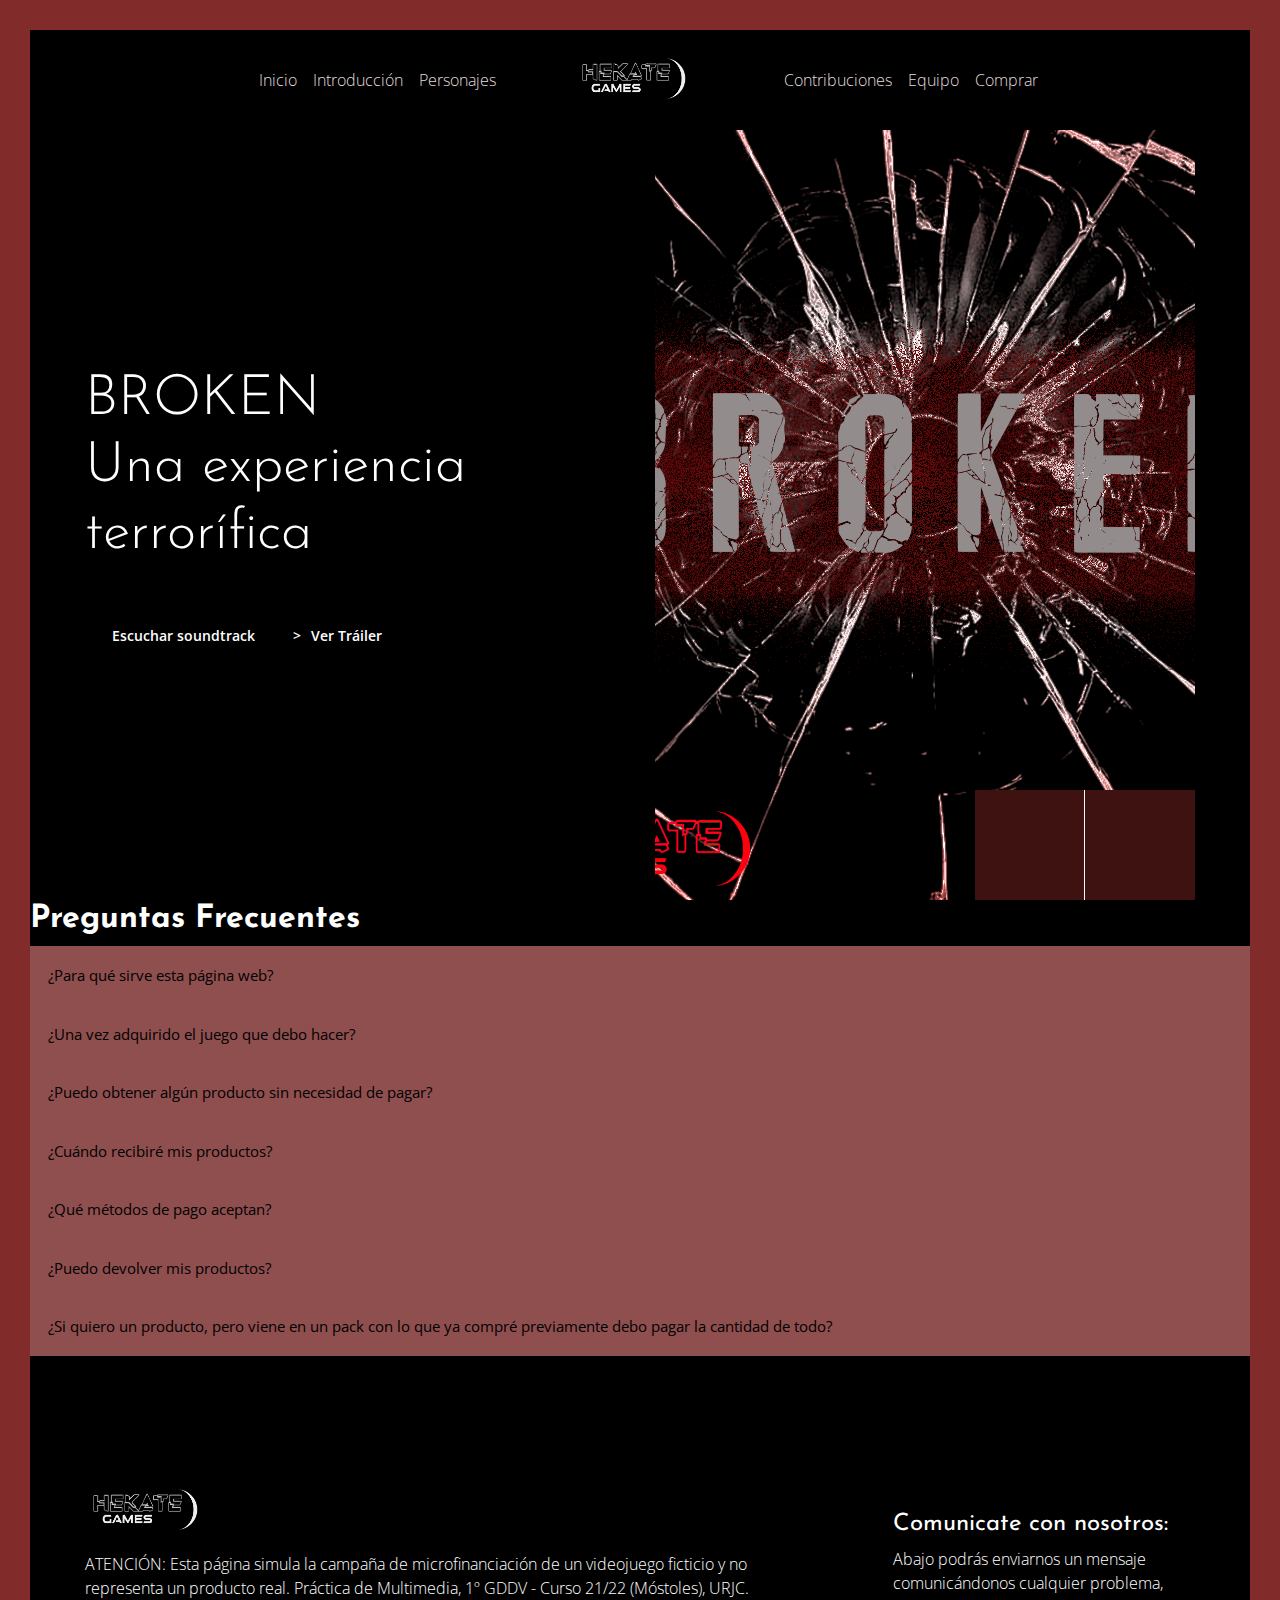
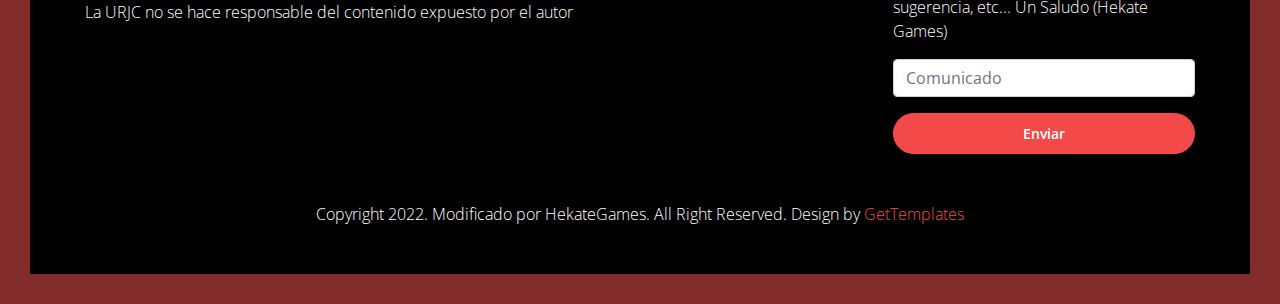
==== index.html @ 11deac26 "Update index.html" ====
<!DOCTYPE html>

<html lang="es">

<head>

    <meta charset="utf-8">
    <meta http-equiv="X-UA-Compatible" content="IE=edge">
    <title>BROKEN</title>
    <meta name="description" content="Hekate Games">
    <meta name="viewport" content="width=device-width, initial-scale=1, shrink-to-fit=no">

    <!-- External CSS -->
    <link rel="stylesheet" href="vendor/bootstrap/bootstrap.min.css">
    <link rel="stylesheet" href="vendor/select2/select2.min.css">
    <link rel="stylesheet" href="vendor/owlcarousel/owl.carousel.min.css">
    <link rel="stylesheet" href="https://cdn.rawgit.com/noelboss/featherlight/1.7.13/release/featherlight.min.css">
    <link rel="stylesheet" href="https://cdnjs.cloudflare.com/ajax/libs/tempusdominus-bootstrap-4/5.0.1/css/tempusdominus-bootstrap-4.min.css">
    <link rel="stylesheet" href="https://cdnjs.cloudflare.com/ajax/libs/font-awesome/5.8.1/css/brands.css">

    <!-- Fonts -->
    <link rel="stylesheet" href="https://fonts.googleapis.com/css?family=Open+Sans:300,400,700|Josefin+Sans:300,400,700">
    <link rel="stylesheet" href="https://cdn.linearicons.com/free/1.0.0/icon-font.min.css">
    <link rel="stylesheet" href="https://use.fontawesome.com/releases/v5.8.1/css/all.css" integrity="sha384-50oBUHEmvpQ+1lW4y57PTFmhCaXp0ML5d60M1M7uH2+nqUivzIebhndOJK28anvf" crossorigin="anonymous">

    <!-- CSS -->
    <link rel="stylesheet" href="css/style.min.css">

    <!-- Modernizr JS for IE8 support of HTML5 elements and media queries -->
    <script src="https://cdnjs.cloudflare.com/ajax/libs/modernizr/2.8.3/modernizr.js"></script>

	<style>
        .accordion {
          background-color: rgb(143, 79, 79);
          color: rgb(0, 0, 0);
          cursor: pointer;
          padding: 18px;
          width: 100%;
          border: none;
          text-align: left;
          outline: none;
          font-size: 15px;
          transition: 0.4s;
        }
        
        .active, .accordion:hover {
          background-color: rgb(119, 49, 49); 
        }
        
        .panel {
          padding: 0 18px;
          display: none;
          background-color: rgb(0, 0, 0);
          overflow: hidden;
        }
        </style>

</head>
<body data-spy="scroll" data-target="#navbar" class="static-layout">
	<div id="side-nav" class="sidenav">
	<a href="javascript:void(0)" id="side-nav-close">&times;</a>
	
	<div class="sidenav-content">
		<p>
			Kuncen WB1, Wirobrajan 10010, DIY
		</p>
		<p>
			<span class="fs-16 primary-color">(+68) 120034509</span>
		</p>
		<p>info@yourdomain.com</p>
	</div>
</div>	<div id="side-search" class="sidenav">
	<a href="javascript:void(0)" id="side-search-close">&times;</a>
	<div class="sidenav-content">
		<form action="">

			<div class="input-group md-form form-sm form-2 pl-0">
			  <input class="form-control my-0 py-1 red-border" type="text" placeholder="Search" aria-label="Search">
			  <div class="input-group-append">
			    <button class="input-group-text red lighten-3" id="basic-text1">
			    	<i class="fas fa-search text-grey" aria-hidden="true"></i>
			    </button>
			  </div>
			</div>

		</form>
	</div>
	
 	
</div>	<div id="canvas-overlay"></div>
	<div class="boxed-page">
		<nav id="navbar-header" class="navbar navbar-expand-lg">
    <div class="container">
        <a class="navbar-brand navbar-brand-center d-flex align-items-center p-0 only-mobile" href="/">
            <img src="img/logo.png" alt="">
        </a>
       <button class="navbar-toggler" type="button" data-toggle="collapse" data-target="#navbarSupportedContent" aria-controls="navbarSupportedContent" aria-expanded="false" aria-label="Toggle navigation">
            <span class="lnr lnr-menu"></span>
        </button>

        <div class="collapse navbar-collapse justify-content-between" id="navbarSupportedContent">
            <ul class="navbar-nav d-flex justify-content-between">
                <li class="nav-item only-desktop">
                    <a class="nav-link" id="side-nav-open" href="#">
                        <span class="lnr lnr-menu"></span>
                    </a>
                </li>
                <div class="d-flex flex-lg-row flex-column">
                    <li class="nav-item ">
                        <a class="nav-link" href="index.html">Inicio</a>
                    </li>
                    <li class="nav-item">
                        <a class="nav-link" href="intro.html">Introducción</a>
                    </li>

                    <li class="nav-item">
                        <a class="nav-link" href="personajes.html">Personajes</a>
                    </li>
                </div>
            </ul>
            
            <a class="navbar-brand navbar-brand-center d-flex align-items-center only-desktop" href="#">
                <img src="img/logo.png" alt="">
            </a>
            <ul class="navbar-nav d-flex justify-content-between">
                <div class="d-flex flex-lg-row flex-column">
                    <li class="nav-item ">
                        <a class="nav-link" href="contribuciones2.html">Contribuciones</a>
                    </li>
                    <li class="nav-item">
                        <a class="nav-link" href="team.html">Equipo</a>
                    </li>

                    <li class="nav-item dropdown">
                        <a class="nav-link" href="comprar.html">Comprar</a>
                    </li>
                </div>
                <li class="nav-item">
                    <a id="side-search-open" class="nav-link" href="#">
                        <span class="lnr lnr-magnifier"></span>
                    </a>
                </li>
            </ul>
        </div>
    </div>
</nav>	<div class="hero">
  <div class="container">
	<div class="row d-flex align-items-center">
		<div class="col-lg-6 hero-left">
		    <h1 class="display-4 mb-5">BROKEN <br>Una experiencia terrorífica</h1>
		    <div class="mb-2">
		    	  <a class="btn btn-icon btn-lg" nav-link href="https://soundcloud.com/user-878413140/broken-hekategames?utm_source=clipboard&utm_medium=text&utm_campaign=social_sharing">
			    	<span class="lnr lnr-music-note"></span>
			    	Escuchar soundtrack
			    </a>
			    <a class="btn btn-icon btn-lg" nav-link href="https://www.youtube.com/watch?v=9Q1VxcNoF0Q&ab_channel=HekateGames">>
			    	<span class="lnr lnr-film-play"></span>
			    	Ver Tráiler
			    </a>
		    </div>
		   
		   
	    </div>
	    <div class="col-lg-6 hero-right">
	    	<div class="owl-carousel owl-theme hero-carousel">
			    <div class="item">
			    	<img class="img-fluid" src="img/Caratula.png" alt="">
			    </div>
			    <div class="item">
			    	<img class="img-fluid" src="img/merchandaising.jpeg" alt="">
			    </div>
			    <div class="item">
			    	<img class="img-fluid" src="img/muchomas.png" alt="">
			    </div>
			</div>
	    </div>
	</div>
  </div>
</div>		

	<!-- External JS -->
	<script src="https://ajax.googleapis.com/ajax/libs/jquery/3.3.1/jquery.min.js"></script>
	<script src="https://cdnjs.cloudflare.com/ajax/libs/moment.js/2.22.2/moment.min.js"></script>
	<script src="vendor/bootstrap/popper.min.js"></script>
	<script src="vendor/bootstrap/bootstrap.min.js"></script>
	<script src="vendor/select2/select2.min.js "></script>
	<script src="vendor/owlcarousel/owl.carousel.min.js"></script>
	<script src="https://cdn.rawgit.com/noelboss/featherlight/1.7.13/release/featherlight.min.js"></script>
	<script src="vendor/stellar/jquery.stellar.js" type="text/javascript" charset="utf-8"></script>
	<script src="https://cdnjs.cloudflare.com/ajax/libs/tempusdominus-bootstrap-4/5.0.1/js/tempusdominus-bootstrap-4.min.js"></script>

	<!-- Main JS -->
	<script src="js/app.min.js "></script>

 

    <h2>Preguntas Frecuentes</h2>

    <button class="accordion">¿Para qué sirve esta página web?</button>
    <div class="panel">
      <p> Sirve para promocionar un videojuego y para poder obtener distintos productos de el.</p>
    </div>
    
    <button class="accordion"> ¿Una vez adquirido el juego que debo hacer? </button>
    <div class="panel">
      <p> Una vez comprado el juego se le proporcionará una carpeta .zip en la cual viene el juego a descargar y un archivo .txt con los pasos a seguir.</p>
    </div>
    
    <button class="accordion"> ¿Puedo obtener algún producto sin necesidad de pagar? </button>
    <div class="panel">
      <p>No se puede</p>
    </div>

    <button class="accordion"> ¿Cuándo recibiré mis productos? </button>
    <div class="panel">
      <p>Las recompensas que se obtengan de forma online (juego, música, imágenes) serán dadas al instante mientras que aquellas que se entreguen a domicilio tendrán un periodo de entre 1 a 2 semanas.</p>
    </div>

    <button class="accordion"> ¿Qué métodos de pago aceptan? </button>
    <div class="panel">
      <p>Aceptamos todo tipos de pagos con tarjetas de crédito</p>
    </div>

    <button class="accordion"> ¿Puedo devolver mis productos? </button>
    <div class="panel">
      <p>Una vez realizada la compra no se podrán devolver los productos a no ser que tengan algún tipo de defecto.</p>
    </div>
    
    <button class="accordion">¿Si quiero un producto, pero viene en un pack con lo que ya compré previamente debo pagar la cantidad de todo? </button>
    <div class="panel">
      <p>No, una vez vayas comprando productos se te guardará un historial y si quieres comprar más cosas se te restará lo que gastaste previamente.</p>
    </div>

    <script>
        var acc = document.getElementsByClassName("accordion");
        var i;
        
        for (i = 0; i < acc.length; i++) {
          acc[i].addEventListener("click", function() {
            this.classList.toggle("active");
            var panel = this.nextElementSibling;
            if (panel.style.display === "block") {
              panel.style.display = "none";
            } else {
              panel.style.display = "block";
            }
          });
        }
        </script>

<!-- End of contribuciones Section -->		<footer class="mastfoot pb-5 bg-black section-padding pb-0">
    <div class="inner container">
        <div class="row">
            <div class="col-lg-8">
                <div class="footer-widget pr-lg-5 pr-0">
                    <img src="img/logo.png" class="img-fluid footer-logo mb-3" alt="">
                    <p> ATENCIÓN: Esta página simula la campaña de microfinanciación de un videojuego ficticio y no representa un producto real. Práctica de Multimedia, 1º GDDV - Curso 21/22 (Móstoles), URJC. La URJC no se hace responsable del contenido expuesto por el autor</p>
                    <nav class="nav nav-mastfoot justify-content-start">
                      <a class="nav-link" href="https://www.youtube.com/channel/UCECpdM_m-szKD_biBL8UyTw">
                           <i class="fab fa-youtube"></i>
                       </a>
                       <a class="nav-link" href="https://twitter.com/HekateGames">
                           <i class="fab fa-twitter"></i>
                       </a>
                       <a class="nav-link" href="https://www.instagram.com/hekategames_official/">
                           <i class="fab fa-instagram"></i>

                       </a>
                   </nav>
                </div>
                
            </div>
            <div class="col-lg-4">
              <div class="footer-widget pl-lg-5 pl-0">
                  <br>
                  <h4>Comunicate con nosotros:</h4>
                  <p>Abajo podrás enviarnos un mensaje comunicándonos cualquier problema, sugerencia, etc...     Un Saludo (Hekate Games) </p>
                  <form id="newsletter">
                     <div class="form-group">
                         <input type="email" class="form-control" id="emailNewsletter" aria-describedby="emailNewsletter" placeholder="Comunicado">
                     </div>
                     <button type="submit" class="btn btn-primary w-100">Enviar</button>
                     <br><br><br>
                 </form>
              </div>
          </div>
            <div class="col-md-12 d-flex align-items-center">
                <p class="mx-auto text-center mb-0">Copyright 2022. Modificado por HekateGames. All Right Reserved. Design by <a href="https://gettemplates.co" target="_blank">GetTemplates</a></p>
            </div>
           
       </div>
   </div>

</body>
</html>
---- css/style.min.css ----
/*
 *	Resto by GetTemplates.co
 *	URL: https://gettemplates.co
 */
html {
  overflow-x: hidden; }

body {
  font-family: 'Open Sans', sans-serif;
  font-weight: 300;
  color: #fff;
  background-color: rgb(129, 43, 43); }

.h1, .h2, .h3, .h4, .h5, .h6, h1, h2, h3, h4, h5, h6 {
  font-family: 'Josefin Sans', sans-serif;
  font-weight: 400; }

h1, h2 {
  font-weight: 700; }

.subheading {
  color: #f34949; }

.bg-white {
  background-color: rgb(255, 255, 255); }

.bg-grey {
  background-color: #ffffff; }

a {
  color: #f34949; }

a:focus,
button:focus {
  outline: none;
  box-shadow: none; }

.btn:hover,
a:hover {
  text-decoration: none;
  color: #e22104; }

.btn-icon {
  display: inline-flex;
  align-items: center; }
  .btn-icon .lnr {
    font-size: 30px;
    margin-right: 10px; }

.boxed-page {
  position: relative;
  border-color: #000000;
  background-color: #000; }
  .boxed-page .section-padding {
    padding-top: 65px;
    padding-bottom: 65px; }
  @media (min-width: 992px) {
    .boxed-page .section-padding {
      padding-top: 130px;
      padding-bottom: 130px; } }

@media (min-width: 1200px) {
  .boxed-page {
    margin: 30px; } }

.img-bg {
  background-size: cover;
  background-repeat: no-repeat;
  background-position: center center; }

.img-cover {
  object-fit: cover;
  object-position: center; }

.navbar-brand-center {
  padding-left: 70px;
  padding-right: 70px; }
  .navbar-brand-center img {
    height: 50px; }

.footer-logo {
  height: 50px; }

.nav-link {
  color: rgb(224, 219, 219); }

#navbar-header {
  height: 100px; }
  #navbar-header .navbar-nav .dropdown-menu {
    border: none;
    border-bottom: 2px solid #f34949;
    border-radius: 0 !important;
    box-shadow: -5px 8px 20px 0px rgba(229, 16, 2, 0.15); }

@media (min-width: 1024px) {
  #navbar-header .navbar-nav {
    width: 50%; }
  #navbar-header .dropdown .dropdown-menu {
    display: block;
    opacity: 0;
    transition: all 500ms ease; }
  #navbar-header .dropdown:hover .dropdown-menu {
    display: block;
    opacity: 1; } }

.btn {
  font-size: 14px;
  font-weight: 600; }

.btn-primary {
  display: inline-block;
  background-color: #f34949;
  border-color: #f34949;
  color: #fff;
  border-radius: 30px;
  padding: 9px 25px;
  text-transform: capitalize;
  -webkit-transition: all 0.3s ease 0s;
  -moz-transition: all 0.3s ease 0s;
  -o-transition: all 0.3s ease 0s;
  transition: all 0.3s ease 0s; }
  .btn-primary:hover {
    background-color: #e22104;
    border-color: #e22104;
    color: #fff; }

.btn-shadow {
  box-shadow: -5px 8px 20px 0px rgba(229, 16, 2, 0.15); }

.btn-icon {
  color: rgb(255, 255, 255); }

.hero {
  height: 600px;
  position: relative; }
  @media (min-width: 992px) {
    .hero {
      height: calc(100vh - 130px); } }

.hero-info {
  padding-top: 60px; }
  @media (min-width: 1420px) {
    .hero-info {
      padding-top: 140px; } }
  .hero-info li {
    padding-right: 15px;
    padding-left: 15px; }
  .hero-info .lnr {
    display: block;
    font-size: 32px;
    margin-bottom: 15px; }

.hero-carousel .owl-prev, .hero-carousel .owl-next {
  width: 110px;
  height: 110px; }

.hero-carousel .owl-prev, .hero-carousel .owl-next {
  display: flex;
  align-items: center;
  justify-content: center;
  background-color: rgb(63, 18, 18); }

.hero-carousel .owl-prev {
  border-right: 1px solid #f7f8f9; }

.hero-carousel .owl-nav {
  display: flex;
  position: absolute;
  bottom: 0;
  right: 0; }

.hero-carousel .owl-item img {
  height: 600px;
  object-fit: cover;
  max-width: 100%; }
  @media (min-width: 992px) {
    .hero-carousel .owl-item img {
      height: calc(100vh - 130px); } }

.thumb-menu img {
  height: 150px;
  width: 100%;
  margin: 0 auto;
  margin-bottom: 10px;
  box-shadow: 0px 24px 48px -12px rgba(0, 0, 0, 0.1);
  transition: all 0.3s ease; }

.heading-section {
  margin-bottom: 30px; }

/*============================
=            MENU            =
============================*/
.menus:hover img {
  transform: scale(1.1, 1.1); }

.menu-img {
  overflow: hidden;
  height: 80px;
  width: 80px; }
  .menu-img img {
    transition: all .5s ease;
    height: 100%;
    object-fit: cover; }

.menu-price {
  text-align: right; }

.menus {
  padding-bottom: 15px;
  margin-bottom: 15px;
  border-bottom: 1px dashed #ccc; }
  .menus p, .menus h3 {
    margin-bottom: 0; }
  .menus .text-wrap {
    width: calc(100% - 95px);
    margin-left: 15px; }
    .menus .text-wrap h4 {
      font-weight: 300; }

/*=====  End of MENU  ======*/
/*=================================
=            TESTIMONY            =
=================================*/
#gtco-testimonial {
  background-repeat: no-repeat;
  background-position: center center;
  background-size: cover;
  color: #fff; }

.testi-content {
  text-align: center; }
  .testi-content .testi-text {
    font-style: italic;
    font-weight: 300;
    line-height: 1.6;
    padding: 30px 60px;
    font-size: 32px; }
  .testi-content .testi-author {
    font-weight: 500; }
  .testi-content .testi-desc span {
    color: #f34949;
    font-weight: bold; }
  .testi-content .owl-dots {
    position: absolute;
    text-align: center;
    margin: 0 auto;
    display: block;
    left: 0;
    right: 0;
    bottom: -50px; }
  .testi-content .owl-nav {
    display: none; }

.owl-dot {
  position: relative;
  display: inline-block;
  margin: 0 5px;
  width: 12px;
  height: 12px;
  cursor: pointer; }
  .owl-dot span {
    top: 0;
    left: 0;
    width: 100%;
    height: 100%;
    outline: none;
    border-radius: 50%;
    background-color: rgb(0, 0, 0);
    background-color: rgba(255, 255, 255, 0.3);
    text-indent: -999em;
    cursor: pointer;
    position: absolute;
    box-shadow: 0 0 0 2px rgba(255, 255, 255, 0);
    -webkit-transition: box-shadow 0.3s ease, background-color 0.3s ease;
    transition: box-shadow 0.3s ease, background-color 0.3s ease; }
  .owl-dot.active > span {
    background-color: transparent;
    box-shadow: 0 0 0 2px white; }

/*=====  End of TESTIMONY  ======*/
/*===============================
=            OVERLAY            =
===============================*/
.overlay {
  position: relative; }

.overlay:after {
  position: absolute;
  display: block;
  content: "";
  background: #000;
  opacity: 0.2;
  top: 0;
  bottom: 0;
  left: 0;
  right: 0; }

.overlay .section-content {
  position: relative;
  z-index: 1; }

/*=====  End of OVERLAY  ======*/
/*============================
=            TEAM            =
============================*/
.team-card {
  position: relative; }
  .team-card:hover .team-desc {
    height: 110px; }
    .team-card:hover .team-desc .team-social-links {
      opacity: 1; }

.team-desc {
  position: absolute;
  background: rgb(0, 0, 0);
  width: auto;
  left: 15px;
  bottom: 15px;
  right: 15px;
  text-align: center;
  padding: 15px;
  height: 80px;
  overflow: hidden;
  transition: all .3s ease-in-out; }

.team-social-links {
  opacity: 0;
  transition: all .3s ease-in-out; }

/*=====  End of TEAM  ======*/
/*===================================
=            RESERVATION            =
===================================*/
#gtco-reservation {
  height: 650px;
  margin-bottom: 200px; }

#selectPerson + .select2-container--default .select2-selection--single .select2-selection__rendered {
  line-height: 36px;
  padding-left: 12px; }

#selectPerson + .select2-container .select2-selection--single {
  height: 38px;
  border: 1px solid #ced4da; }

#selectPerson + .select2-container--default .select2-selection--single .select2-selection__arrow {
  height: 36px; }

#selectPerson + .select2-container--default .select2-selection--single .select2-selection__placeholder {
  color: #6d767e;
  font-weight: 400; }

/*=====  End of RESERVATION  ======*/
/*===============================
=            SideNav            =
===============================*/
.sidenav {
  height: 100%;
  width: 0;
  position: fixed;
  z-index: 1002;
  top: 0;
  left: 0;
  background-color: #111;
  overflow-x: hidden;
  transition: 0.5s;
  padding-top: 60px;
  color: #fff; }

.sidenav-content {
  padding: 8px 32px;
  transform: translateY(20px);
  opacity: 0;
  transition: transform 0.5s cubic-bezier(0.785, 0.135, 0.15, 0.86), opacity 0.5s cubic-bezier(0.785, 0.135, 0.15, 0.86); }

.in .sidenav-content {
  transform: translateY(0);
  opacity: 1;
  transition: transform 0.5s cubic-bezier(0.785, 0.135, 0.15, 0.86) 0.5s, opacity 0.5s 0.5s; }

.sidenav a {
  text-decoration: none;
  font-size: 25px;
  color: #818181;
  display: block;
  transition: 0.3s; }

.sidenav a:hover {
  color: #f1f1f1; }

.sidenav #side-nav-close,
.sidenav #side-search-close {
  position: absolute;
  top: 0;
  right: 25px;
  font-size: 36px;
  margin-left: 50px; }

@media screen and (max-height: 450px) {
  .sidenav {
    padding-top: 15px; }
  .sidenav a {
    font-size: 18px; } }

#side-search .form-control {
  background-color: transparent; }

#side-search .input-group-text {
  background: transparent;
  color: rgb(0, 0, 0); }

#canvas-overlay {
  content: '';
  background: #000;
  opacity: 0;
  display: block;
  position: fixed;
  left: 0;
  right: 0;
  top: 0;
  bottom: 0;
  z-index: 1001;
  visibility: hidden;
  transition: opacity 0.5s cubic-bezier(0.785, 0.135, 0.15, 0.86), visibility 0.5s cubic-bezier(0.785, 0.135, 0.15, 0.86); }

.sidenav-open #canvas-overlay,
.sidesearch-open #canvas-overlay {
  max-width: 100%;
  opacity: .4;
  visibility: visible; }

/*=====  End of SideNav  ======*/
/*======================================
=            Special Dishes            =
======================================*/
#gtco-special-dishes .special-number {
  position: relative;
  font-size: 60px; }
  #gtco-special-dishes .special-number:after {
    content: '';
    position: absolute;
    top: 50%;
    transform: translateY(-50%);
    left: 90px;
    width: 200px;
    height: 1px;
    background: #000; }

#gtco-special-dishes h3 span {
  color: #f34949; }

.dishes-text {
  padding-left: 90px; }

/*=====  End of Special Dishes  ======*/
/*==================================
=            RESPONSIVE            =
==================================*/
.only-mobile {
  display: none !important; }

@media (max-width: 992px) {
  .hero {
    height: 100%; }
  .boxed-page {
    padding-top: 100px; }
  #navbar-header {
    position: fixed;
    top: 0;
    height: auto;
    width: 100%;
    background-color: #fff;
    z-index: 11;
    padding-top: 15px;
    padding-bottom: 15px; }
    #navbar-header .dropdown-menu {
      box-shadow: none !important; }
    #navbar-header .navbar-collapse {
      margin-top: 15px;
      background: rgb(0, 0, 0) !important; }
  .only-mobile {
    display: block !important; }
  .only-desktop {
    display: none !important; }
  .menu-wrap {
    margin-bottom: 30px; }
  .footer-widget {
    margin-bottom: 30px; }
  .hero-left {
    padding-top: 30px;
    padding-bottom: 30px; } }

@media (max-width: 767px) {
  .hero-left,
  .hero-carousel .owl-item img {
    height: 600px; }
  .thumb-menu img {
    height: 90px; }
  .img-2 {
    height: 500px; } }

/*=====  End of RESPONSIVE  ======*/
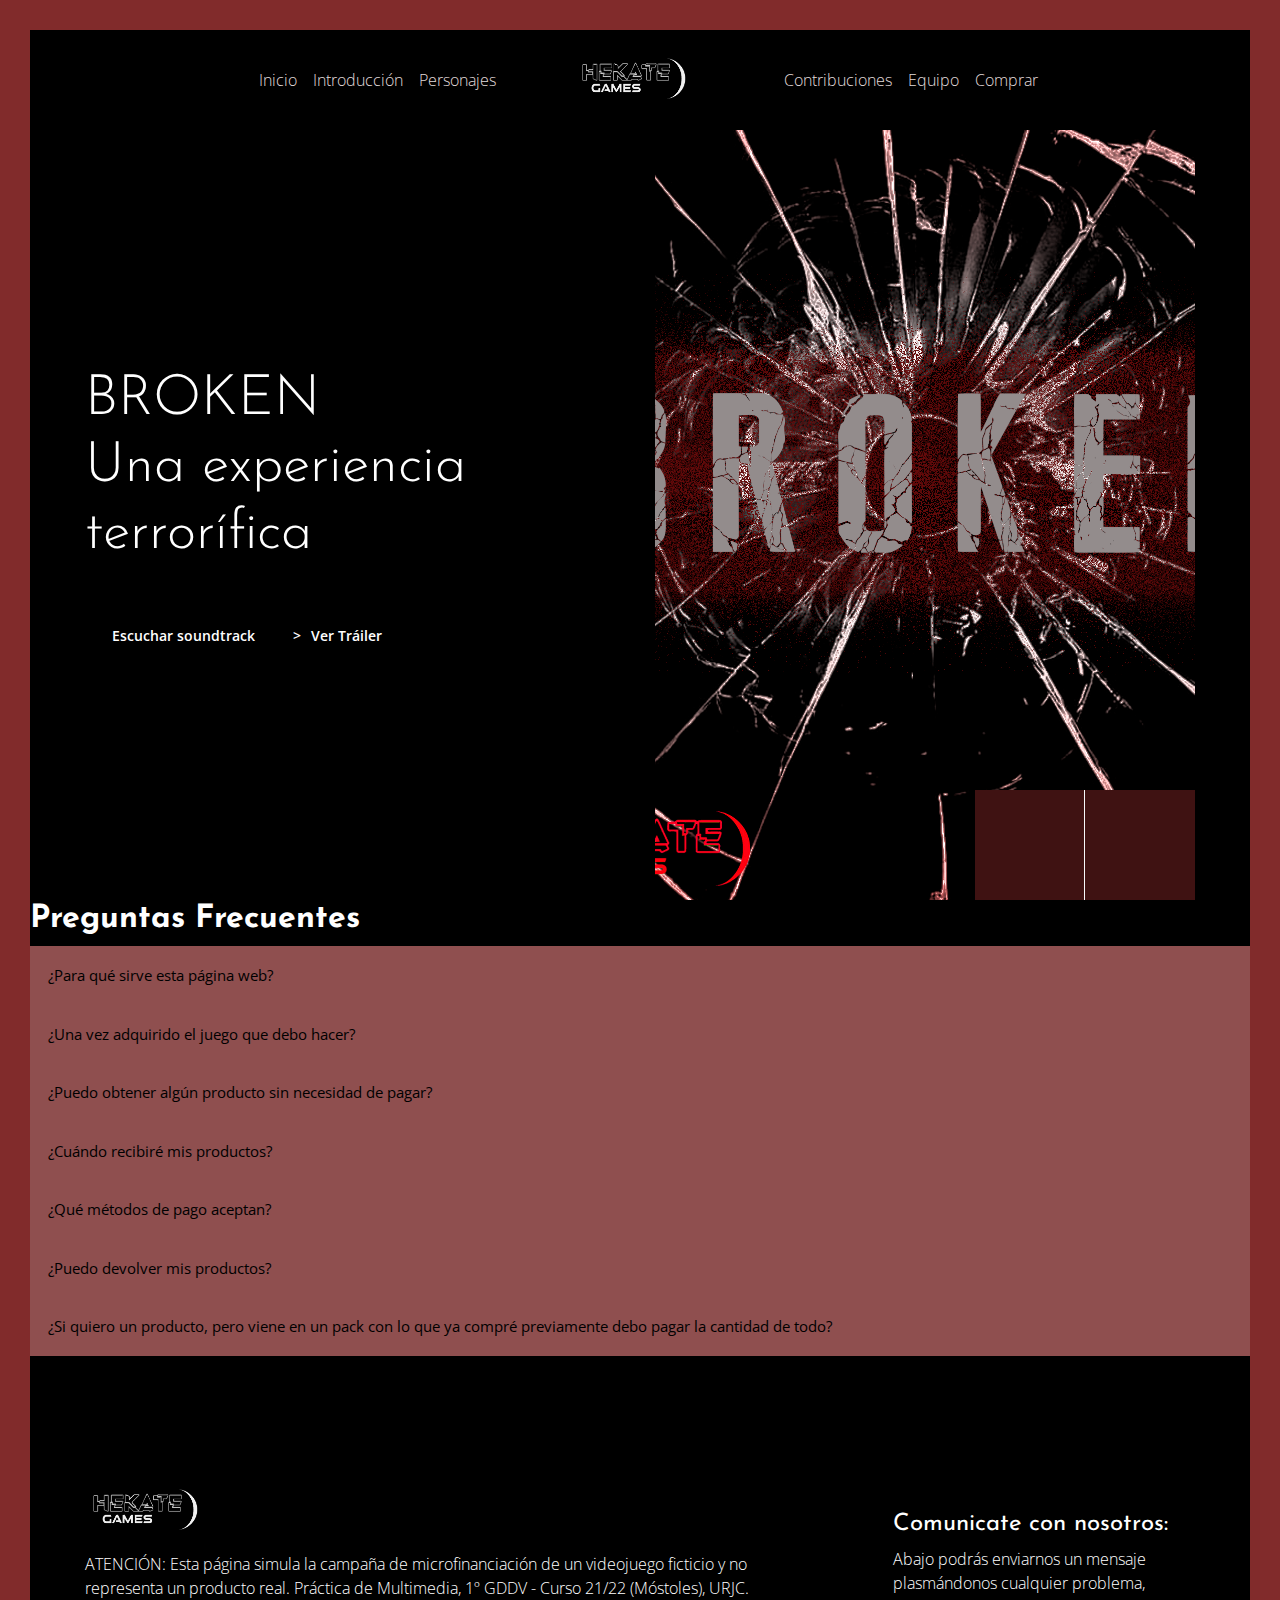
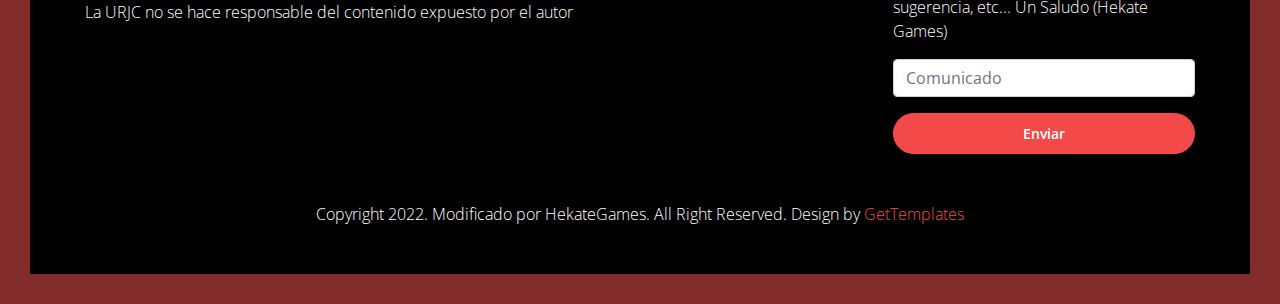
==== commit 9f4c0031: "Update index.html" ====
--- a/index.html
+++ b/index.html
@@ -274,7 +274,7 @@
               <div class="footer-widget pl-lg-5 pl-0">
                   <br>
                   <h4>Comunicate con nosotros:</h4>
-                  <p>Abajo podrás enviarnos un mensaje comunicándonos cualquier problema, sugerencia, etc...     Un Saludo (Hekate Games) </p>
+                  <p>Abajo podrás enviarnos un mensaje plasmándonos cualquier problema, sugerencia, etc...     Un Saludo (Hekate Games) </p>
                   <form id="newsletter">
                      <div class="form-group">
                          <input type="email" class="form-control" id="emailNewsletter" aria-describedby="emailNewsletter" placeholder="Comunicado">
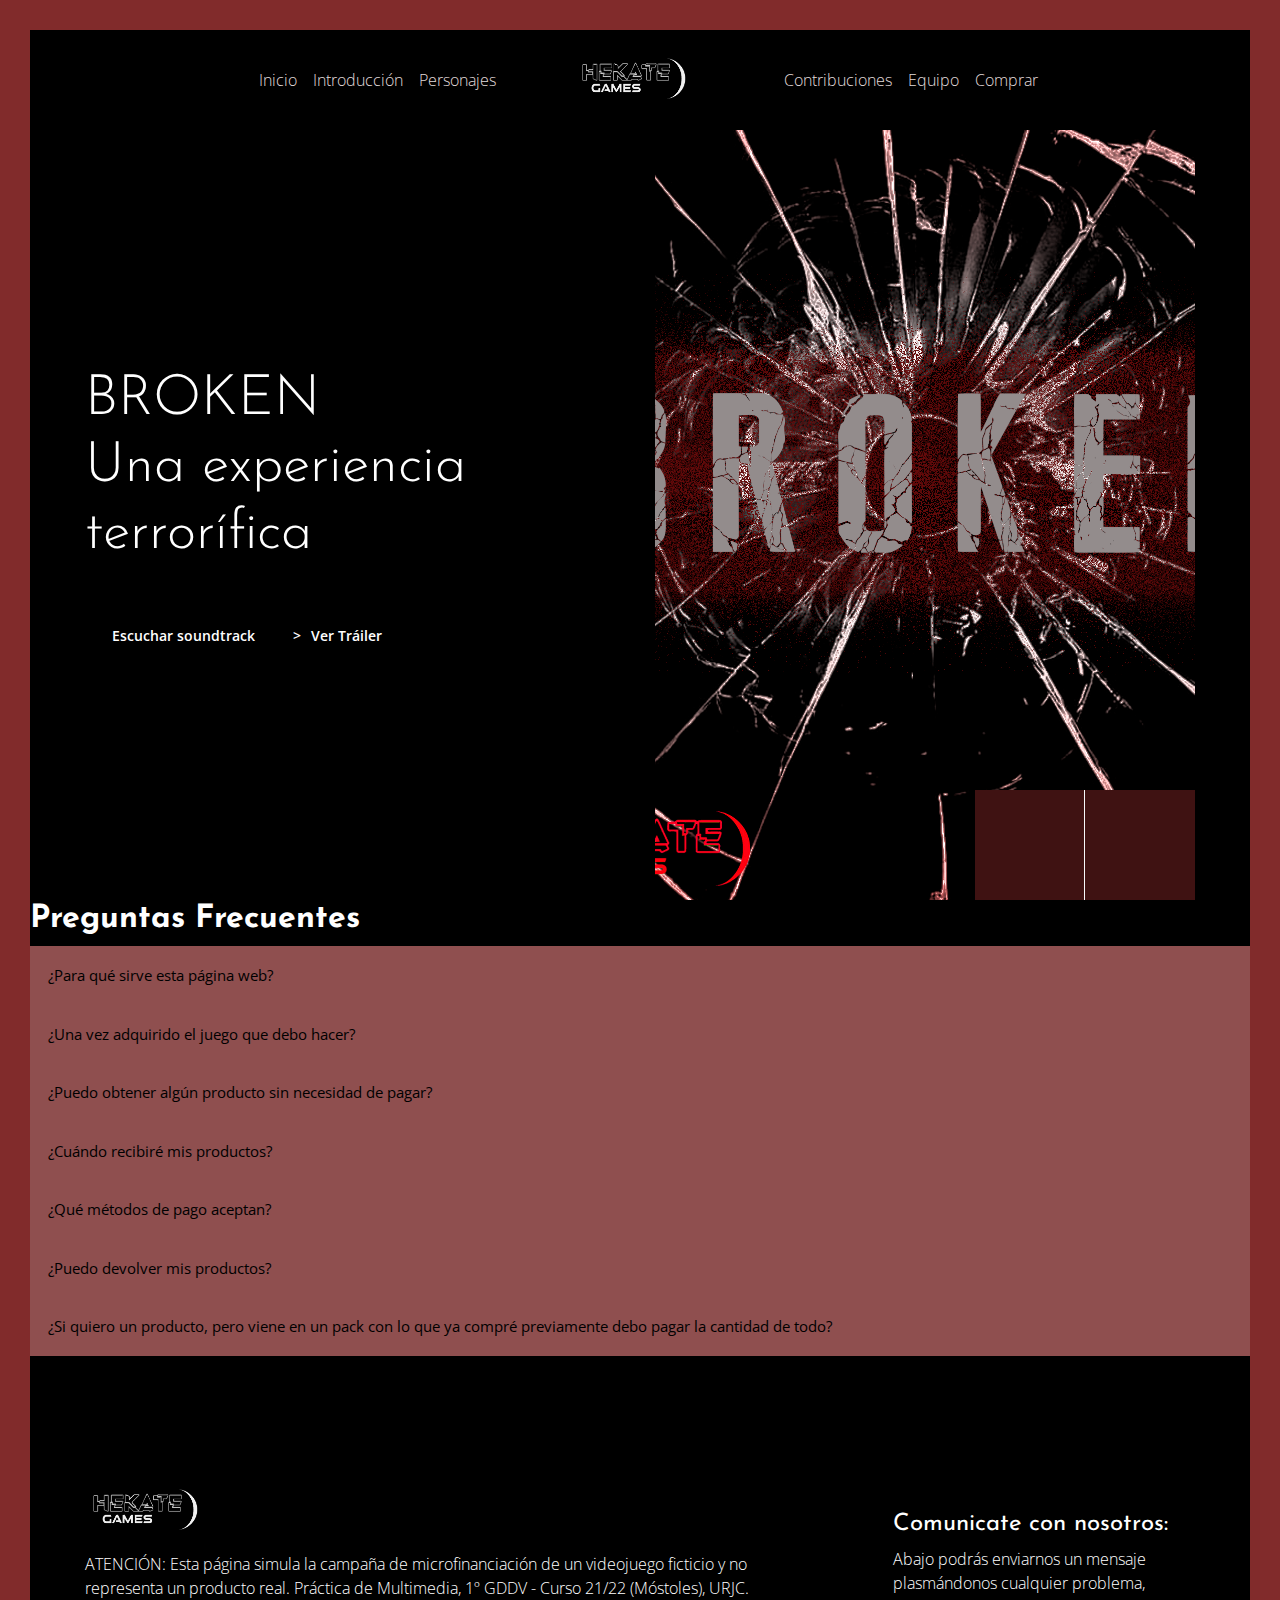
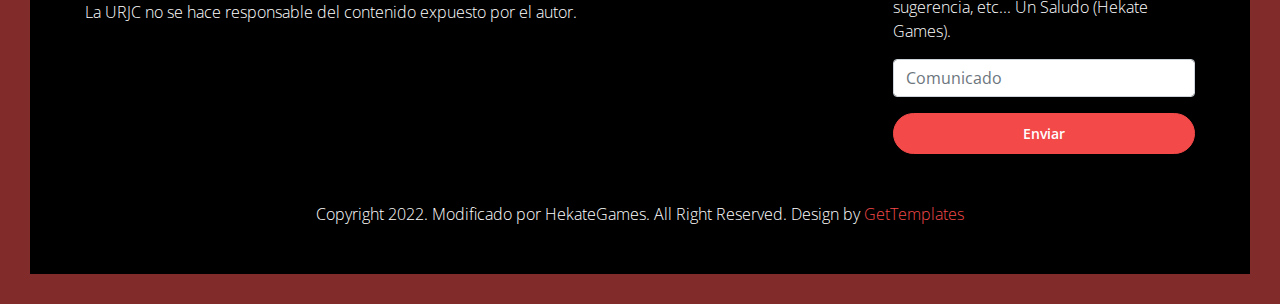
==== commit 2fbba56c: "Update index.html" ====
--- a/index.html
+++ b/index.html
@@ -254,7 +254,7 @@
             <div class="col-lg-8">
                 <div class="footer-widget pr-lg-5 pr-0">
                     <img src="img/logo.png" class="img-fluid footer-logo mb-3" alt="">
-                    <p> ATENCIÓN: Esta página simula la campaña de microfinanciación de un videojuego ficticio y no representa un producto real. Práctica de Multimedia, 1º GDDV - Curso 21/22 (Móstoles), URJC. La URJC no se hace responsable del contenido expuesto por el autor</p>
+                    <p> ATENCIÓN: Esta página simula la campaña de microfinanciación de un videojuego ficticio y no representa un producto real. Práctica de Multimedia, 1º GDDV - Curso 21/22 (Móstoles), URJC. La URJC no se hace responsable del contenido expuesto por el autor.</p>
                     <nav class="nav nav-mastfoot justify-content-start">
                       <a class="nav-link" href="https://www.youtube.com/channel/UCECpdM_m-szKD_biBL8UyTw">
                            <i class="fab fa-youtube"></i>
@@ -274,7 +274,7 @@
               <div class="footer-widget pl-lg-5 pl-0">
                   <br>
                   <h4>Comunicate con nosotros:</h4>
-                  <p>Abajo podrás enviarnos un mensaje plasmándonos cualquier problema, sugerencia, etc...     Un Saludo (Hekate Games) </p>
+                  <p>Abajo podrás enviarnos un mensaje plasmándonos cualquier problema, sugerencia, etc...     Un Saludo (Hekate Games). </p>
                   <form id="newsletter">
                      <div class="form-group">
                          <input type="email" class="form-control" id="emailNewsletter" aria-describedby="emailNewsletter" placeholder="Comunicado">
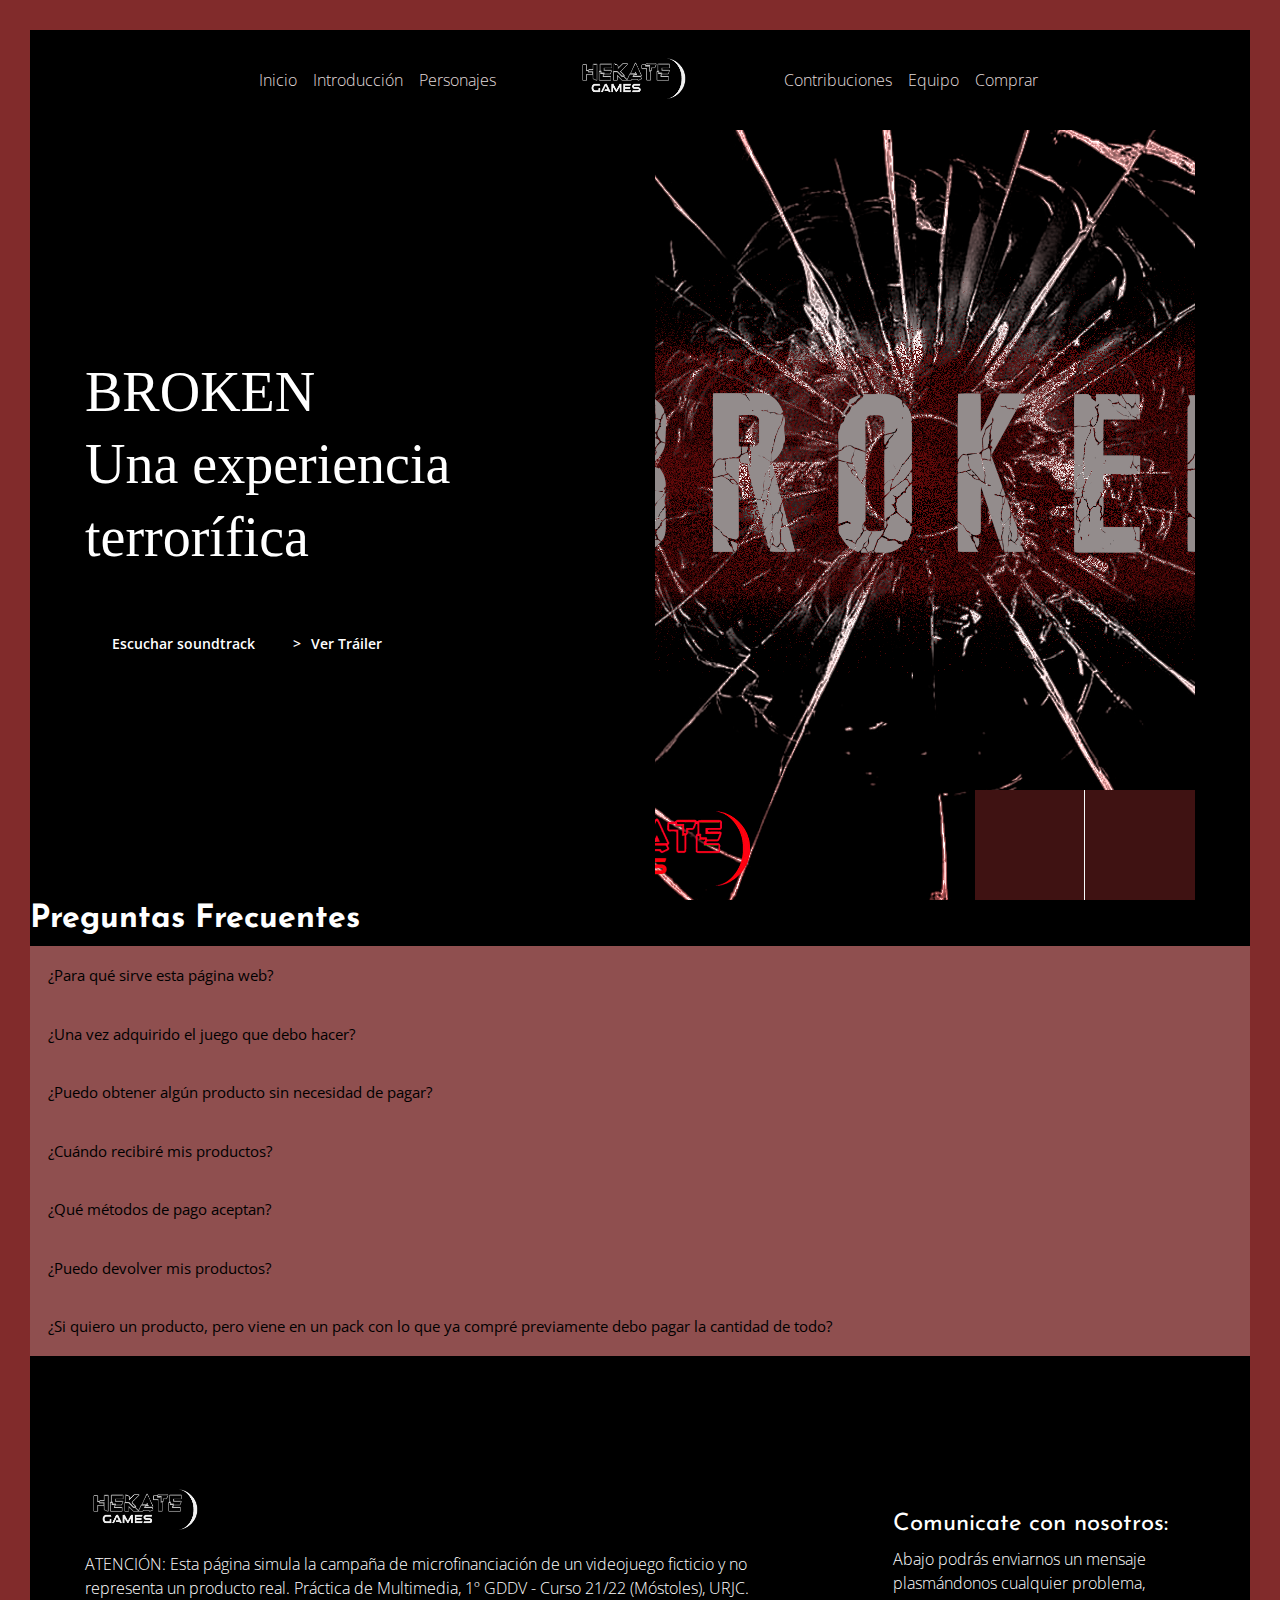
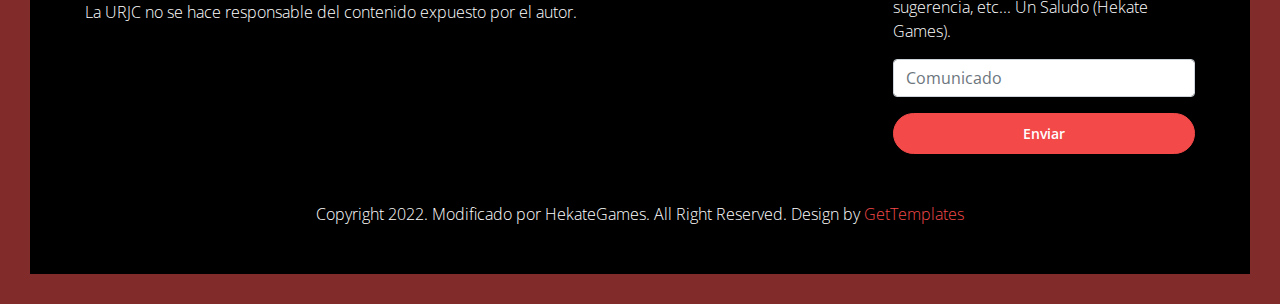
==== commit 445a4fad: "Update index.html" ====
--- a/index.html
+++ b/index.html
@@ -147,7 +147,7 @@
   <div class="container">
 	<div class="row d-flex align-items-center">
 		<div class="col-lg-6 hero-left">
-		    <h1 class="display-4 mb-5">BROKEN <br>Una experiencia terrorífica</h1>
+		    <h1 class="display-4 mb-5"><font face="Multi">BROKEN <br>Una experiencia terrorífica</font></h1>
 		    <div class="mb-2">
 		    	  <a class="btn btn-icon btn-lg" nav-link href="https://soundcloud.com/user-878413140/broken-hekategames?utm_source=clipboard&utm_medium=text&utm_campaign=social_sharing">
 			    	<span class="lnr lnr-music-note"></span>
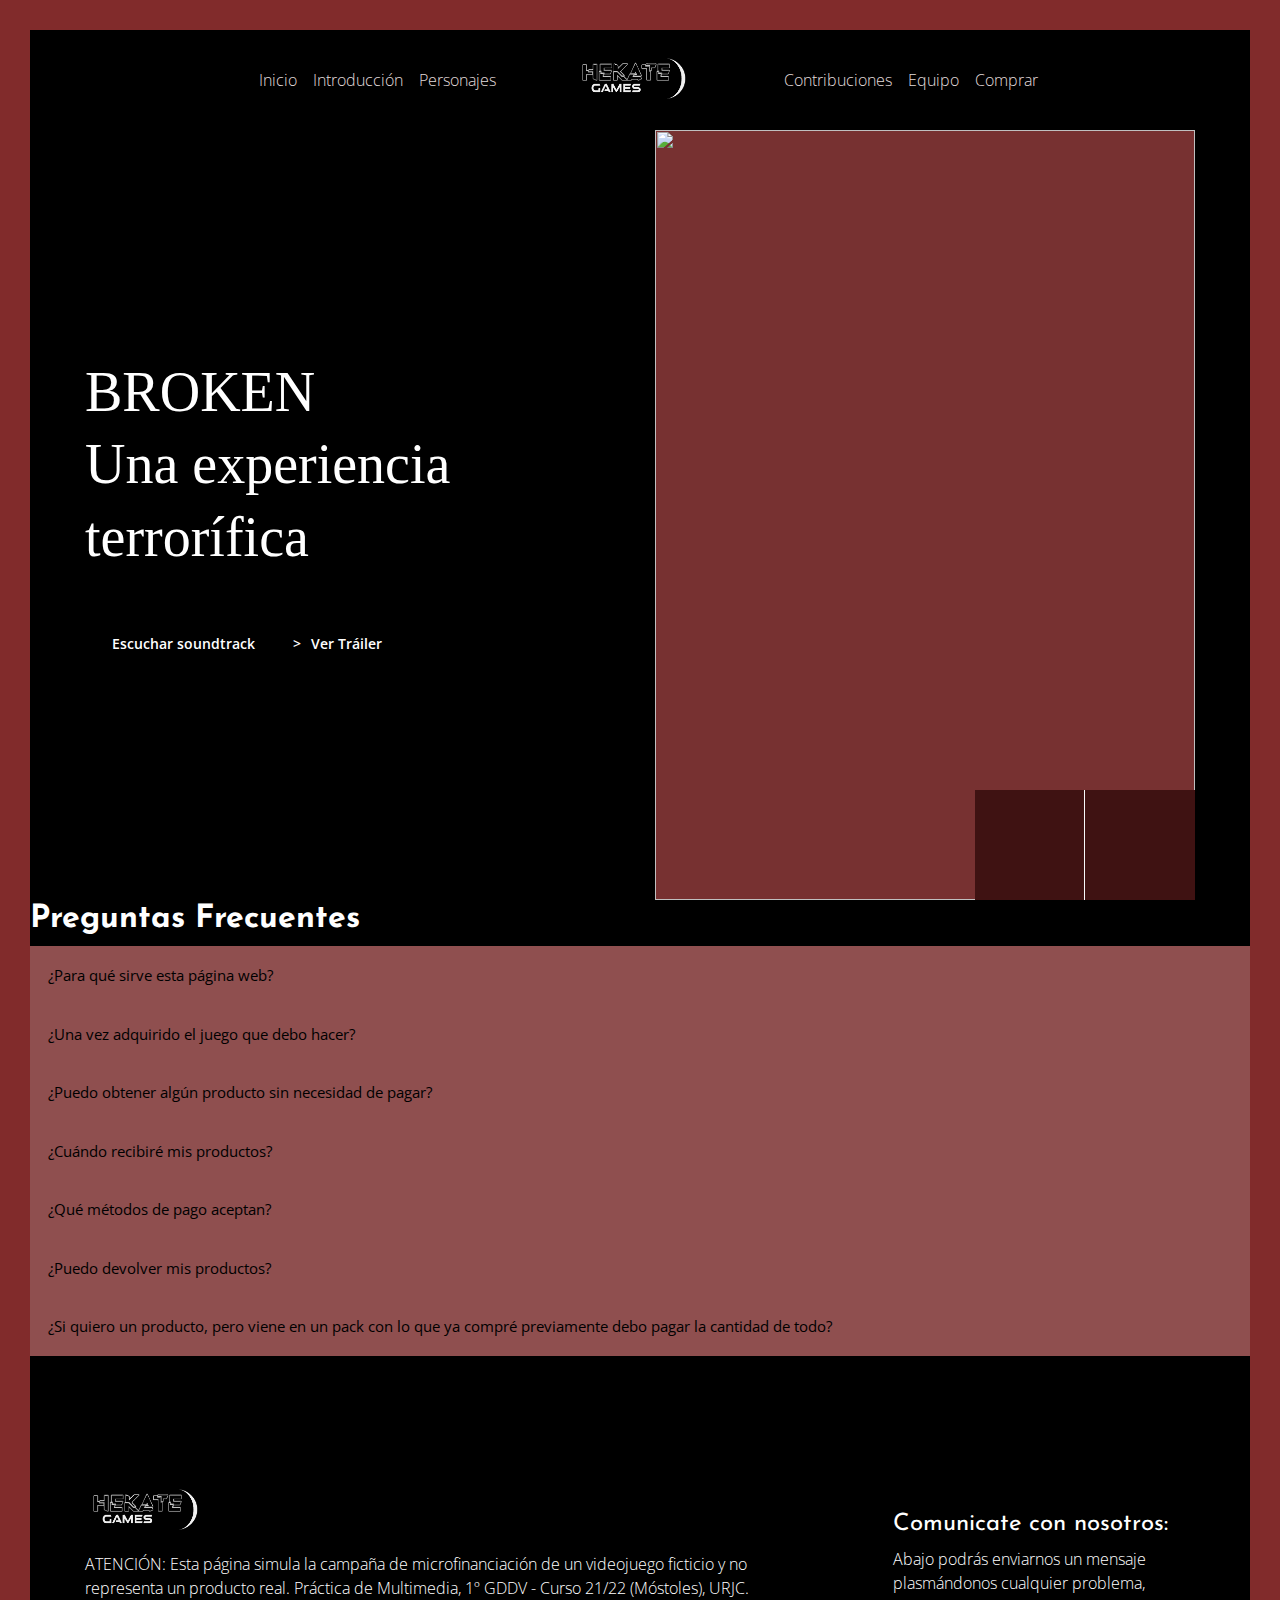
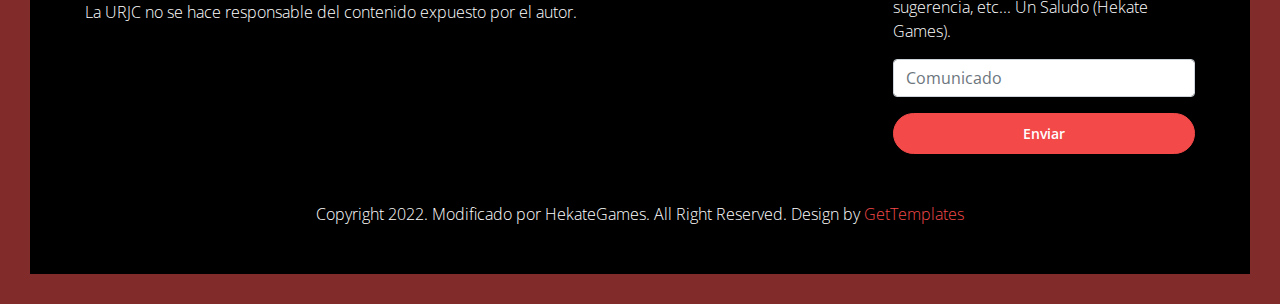
==== commit d4976557: "Update index.html" ====
--- a/index.html
+++ b/index.html
@@ -164,7 +164,7 @@
 	    <div class="col-lg-6 hero-right">
 	    	<div class="owl-carousel owl-theme hero-carousel">
 			    <div class="item">
-			    	<img class="img-fluid" src="img/Caratula.png" alt="">
+			    	<img class="img-fluid" src="img/Póster.png" alt="">
 			    </div>
 			    <div class="item">
 			    	<img class="img-fluid" src="img/merchandaising.jpeg" alt="">
--- a/css/style.min.css
+++ b/css/style.min.css
@@ -1,6 +1,4 @@
 /*
- *	Resto by GetTemplates.co
- *	URL: https://gettemplates.co
  */
 html {
   overflow-x: hidden; }
@@ -171,7 +169,6 @@
 
 .hero-carousel .owl-item img {
   height: 600px;
-  object-fit: cover;
   max-width: 100%; }
   @media (min-width: 992px) {
     .hero-carousel .owl-item img {
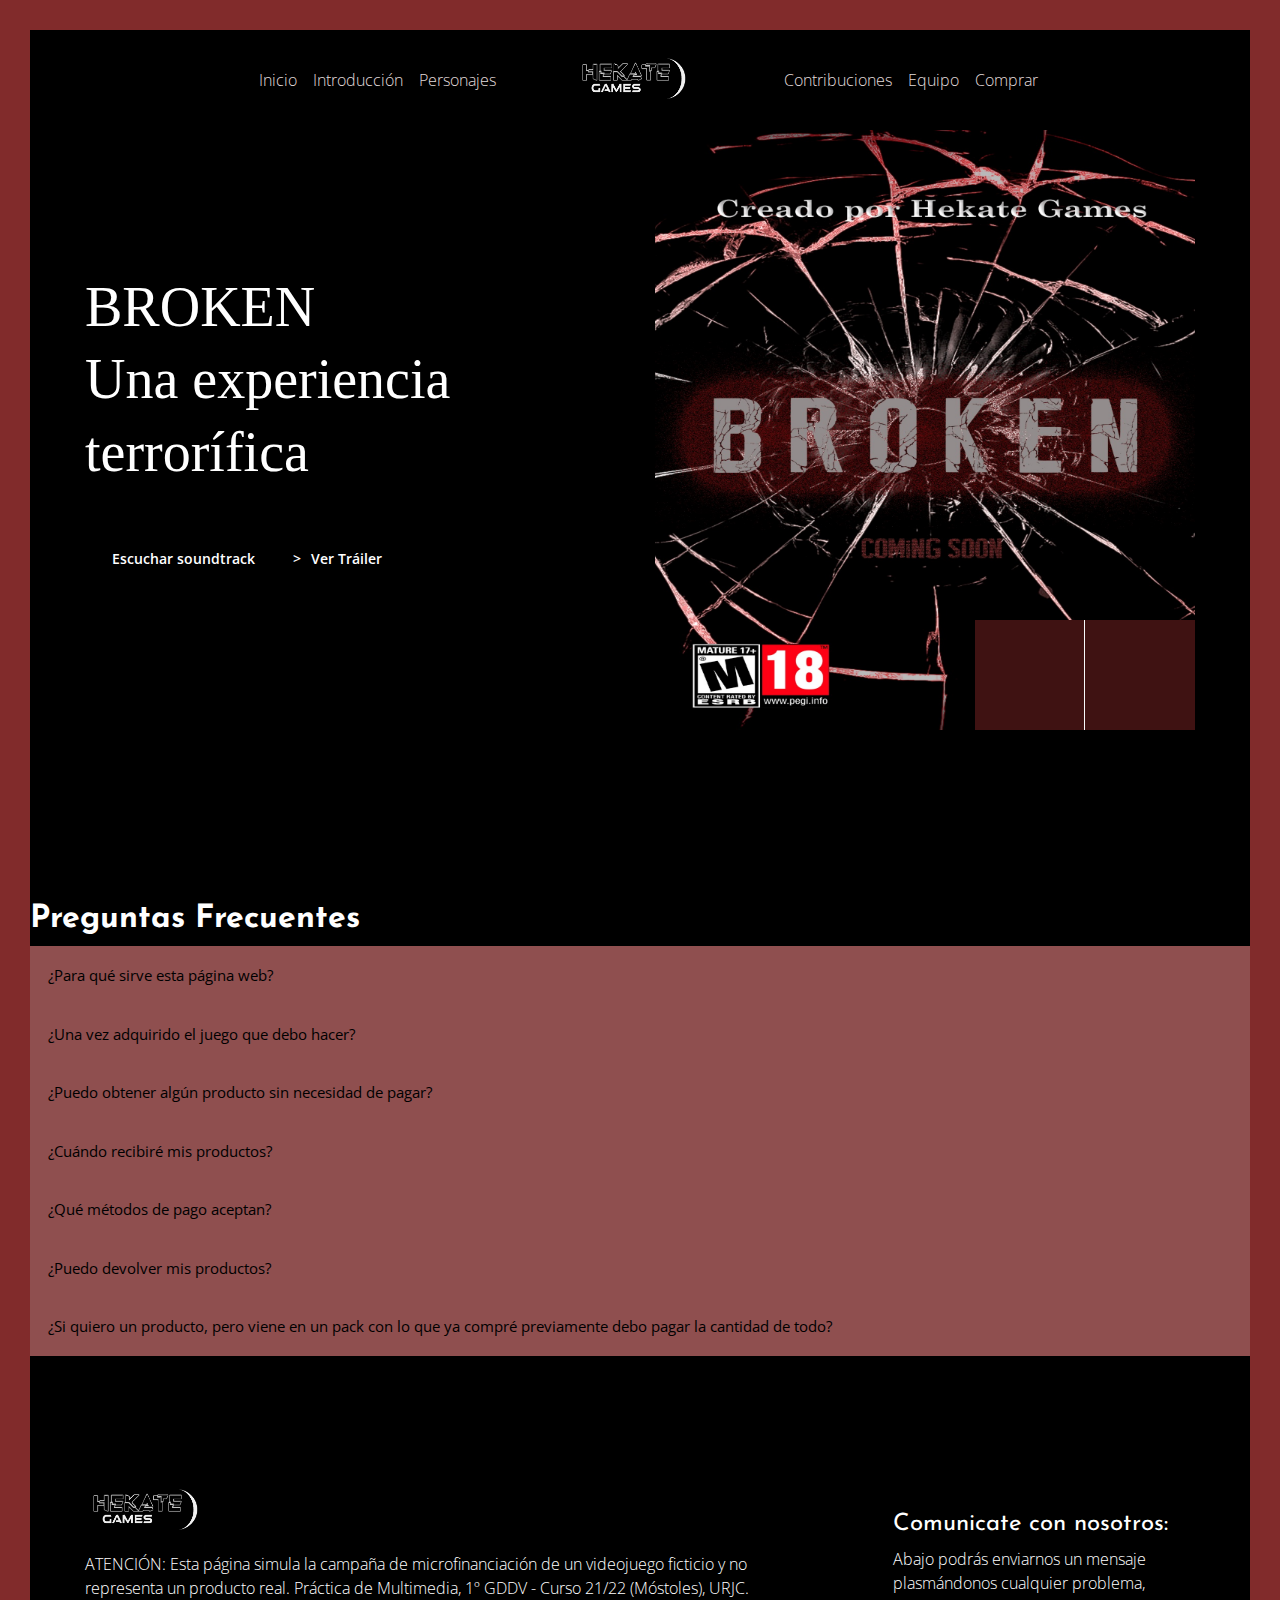
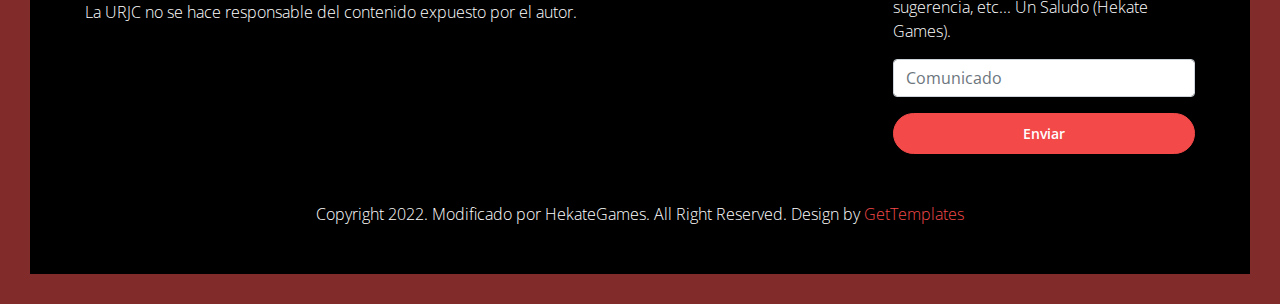
==== commit 72680292: "Update index.html" ====
--- a/index.html
+++ b/index.html
@@ -164,7 +164,7 @@
 	    <div class="col-lg-6 hero-right">
 	    	<div class="owl-carousel owl-theme hero-carousel">
 			    <div class="item">
-			    	<img class="img-fluid" src="img/Póster.png" alt="">
+			    	<img class="img-fluid" src="img/Póster.jpeg" alt="">
 			    </div>
 			    <div class="item">
 			    	<img class="img-fluid" src="img/merchandaising.jpeg" alt="">
--- a/css/style.min.css
+++ b/css/style.min.css
@@ -170,9 +170,7 @@
 .hero-carousel .owl-item img {
   height: 600px;
   max-width: 100%; }
-  @media (min-width: 992px) {
-    .hero-carousel .owl-item img {
-      height: calc(100vh - 130px); } }
+ 
 
 .thumb-menu img {
   height: 150px;
